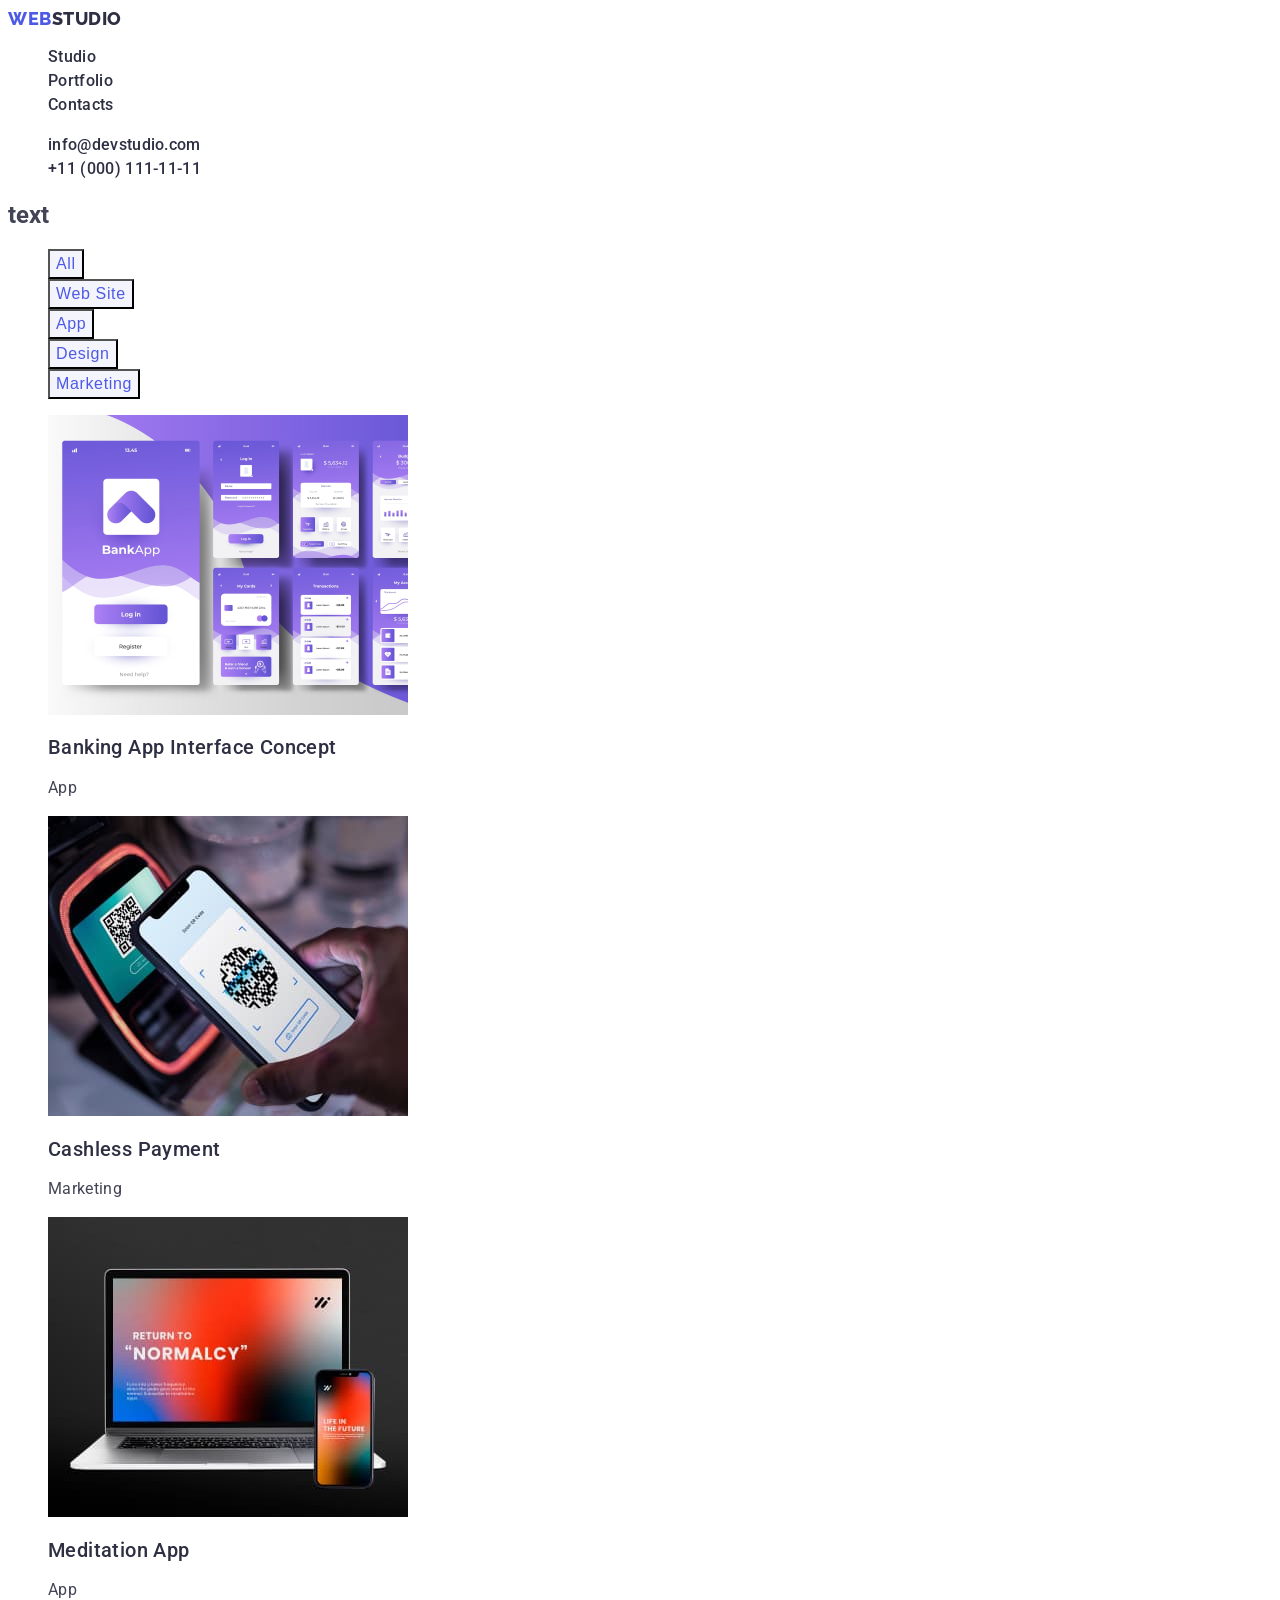
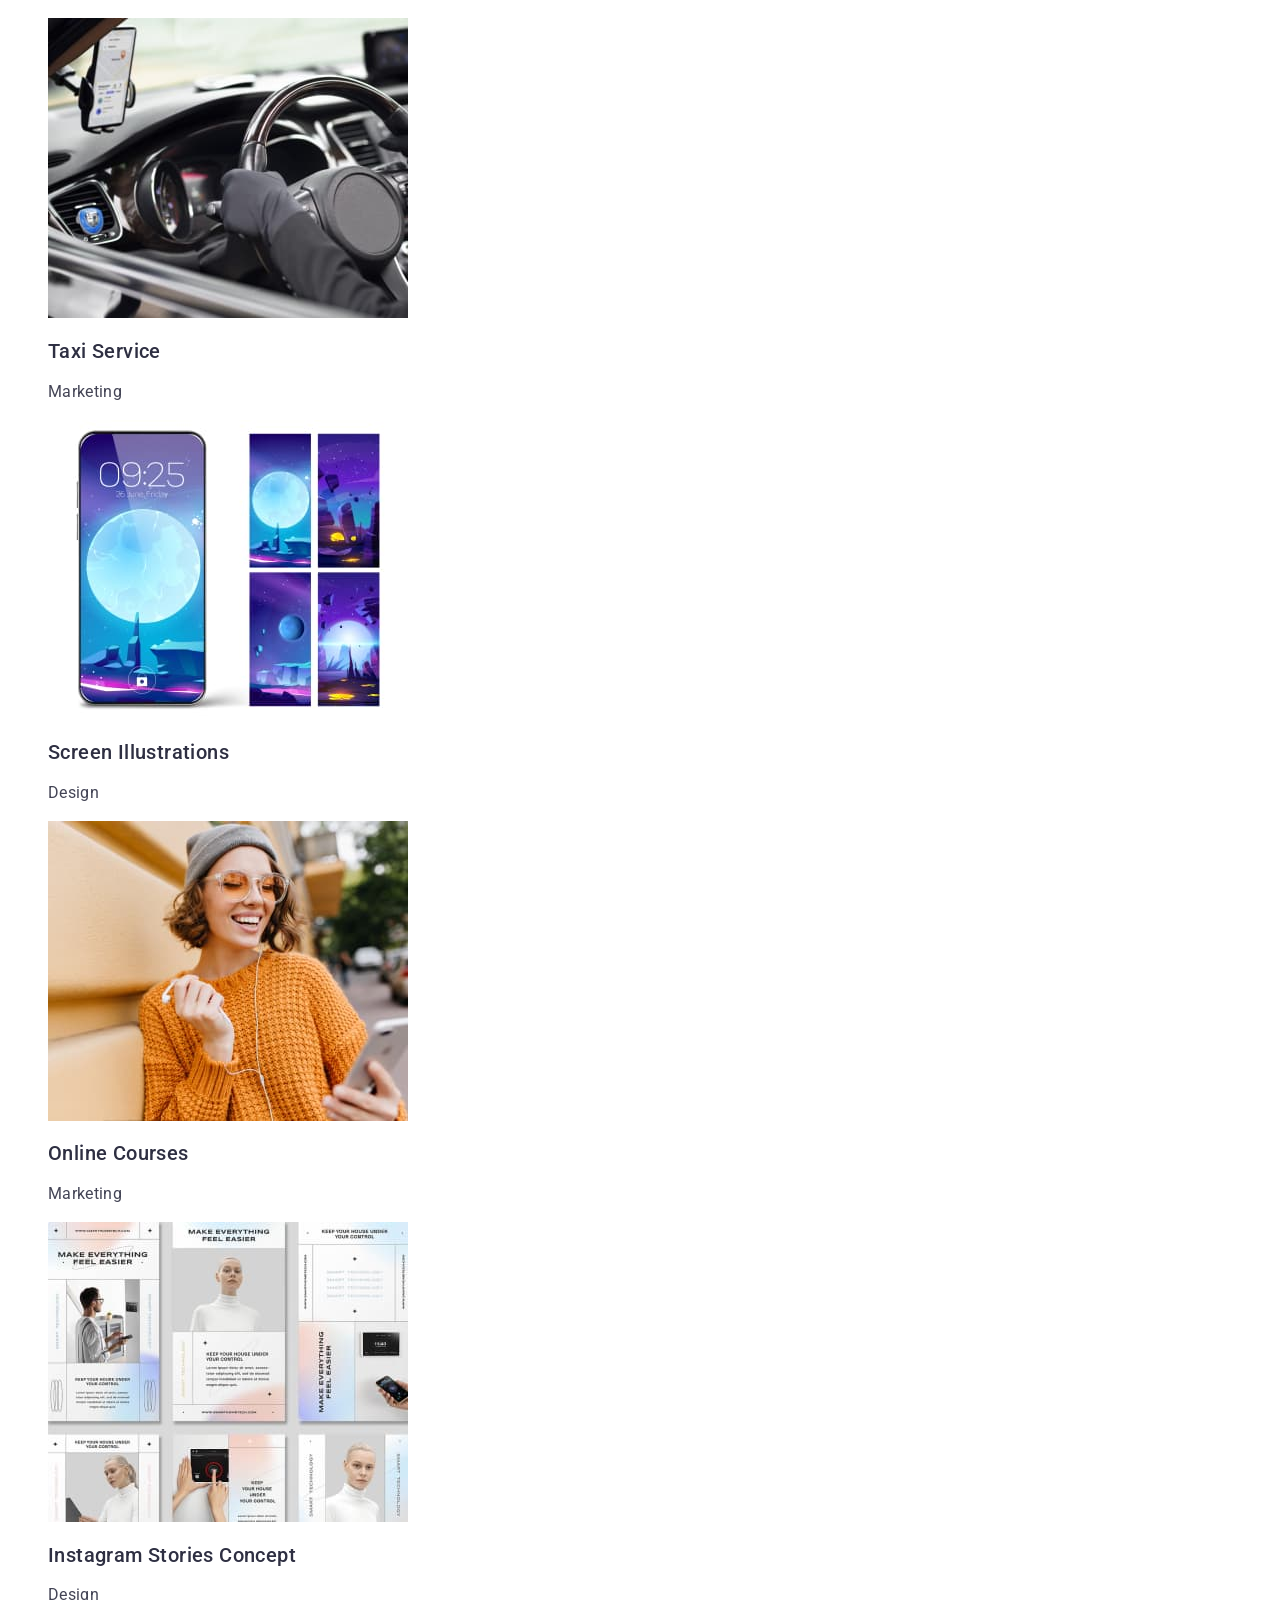
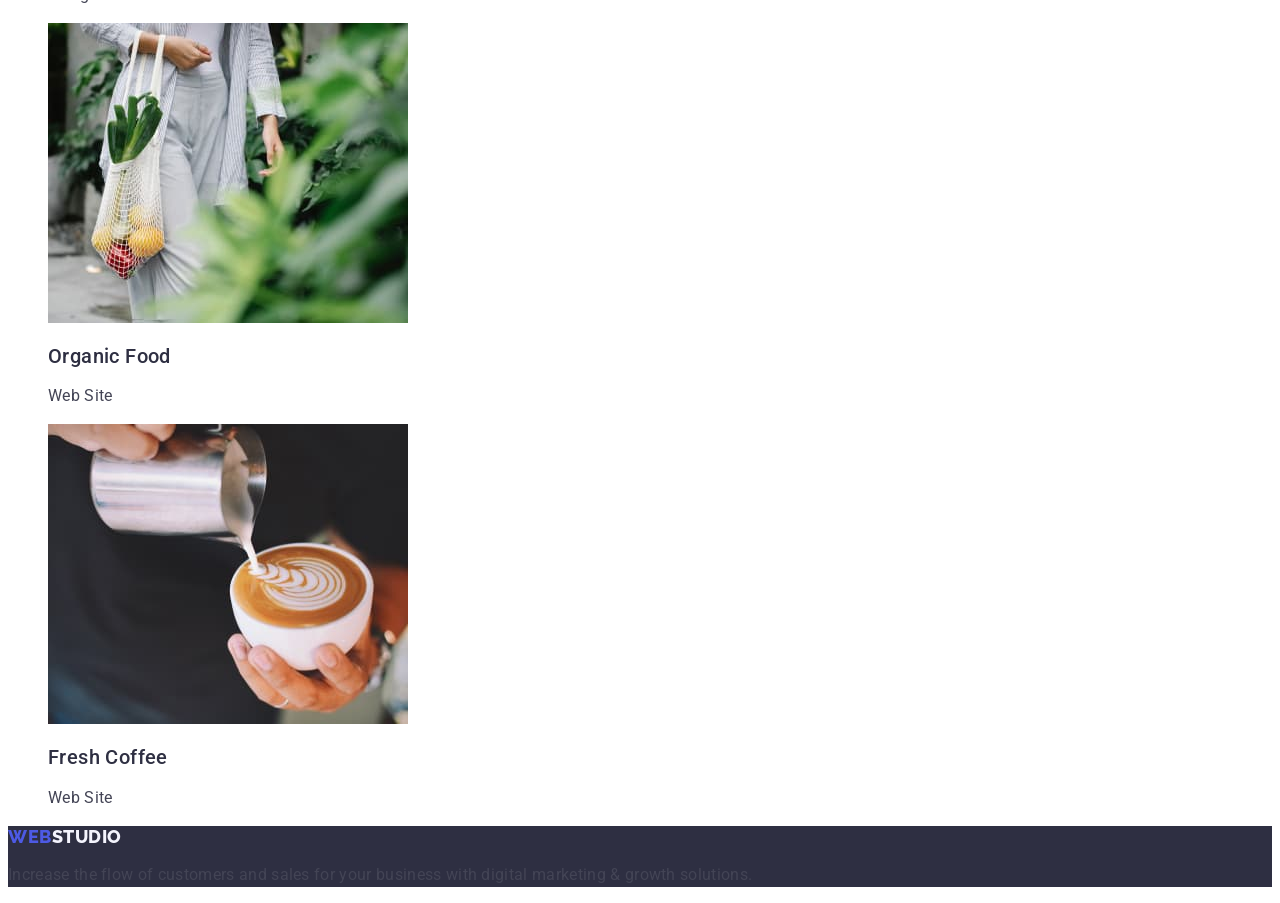
==== portfolio.html @ c74a79fa "d" ====
<!DOCTYPE html>
<html lang="en">

<head>
    <meta charset="UTF-8">
    <meta name="viewport" content="width=device-width, initial-scale=1.0">
    <link rel="preconnect" href="https://fonts.googleapis.com" />
    <link rel="preconnect" href="https://fonts.gstatic.com" crossorigin />
    <link href="https://fonts.googleapis.com/css2?family=Raleway&family=Roboto&display=swap" rel="stylesheet">
    <link rel="stylesheet" href="./css/styles.css" /><title>zadanie domowe</title>
</head>

<body>
    <header>

        <nav>
            <a class="logo link" href="./index.html">Web<span class="span">Studio</span></a>

            <ul class="list">
                <li><a class="link-list-element link" href="./index.html">Studio</a></li>
                <li><a class="link-list-element link" href="./portfolio.html">Portfolio</a></li>
                <li><a class="link-list-element link" href="">Contacts</a></li>
            </ul>

        </nav>
        <address class="address-class">
            <ul class="list">
                <li>
                    <a class="link link-list-element" href="mailto:info@devstudio.com">info@devstudio.com</a>
                </li>
                <li>


                    <a class="link link-list-element" href="tel:+110001111111">+11 (000) 111-11-11</a>
                </li>
            </ul>
        </address>

    </header>
    <Main>
        <section>
            <h1>text</h1>
     <ul class="list button-list">
                <li><button class="button-second" type="button">All</button>
            
                </li>
                <li><button class="button-second" type="button">Web Site</button>
                
                </li>
                <li><button class="button-second"  type="button">App</button>
                
                </li>
                <li><button class="button-second" type="button">Design</button>

                </li>
                <li><button class="button-second" type="button">Marketing</button>
                
                </li>
            </ul>
       <ul class="list">
                <li>
                    <a href="./images/img1portfolio.jpg" class="link">
                    <img src="images/img1portfolio.jpg" alt="banking aplication" width="360">
                    <h2 class="second-header-portfolio">Banking App Interface Concept</h2>
                    <p class="text-class">App</p></a>
                </li>
                <li>
                    <a href="./images/img2portfolio.jpg" class="link">
                    <img src="./images/img2portfolio.jpg" alt="phone next to contactless payment device" width="360" >
                    <h2 class="second-header-portfolio">Cashless Payment</h2>
                    <p class="text-class">Marketing</p></a>
                </li>
                <li>
                    <a href="./images/img3portfolio.jpg" class="link">
                    <img src="./images/img3portfolio.jpg" alt="laptop and phone image" width="360" >
                    <h2 class="second-header-portfolio">Meditation App</h2>
                <p class="text-class">App</p></a>
            </li>
                <li>
                    <a href="./images/img4portfolio.jpg" class="link">
                    <img src="images/img4portfolio.jpg" alt="hands holding steering wheel during driving" width="360" >
                    <h2 class="second-header-portfolio">Taxi Service</h2>
                <p class="text-class">Marketing</p></a>
            </li>
                <li><a href="./images/img5portfolio.jpg" class="link">
                    <img src="images/img5portfolio.jpg" alt="phone" width="360" >
                    <h2 class="second-header-portfolio">Screen Illustrations</h2>
                    <p class="text-class">Design</p></a>
                </li>
                <li><a href="./images/img6portfolio.jpg" class="link">
                    <img src="images/img6portfolio.jpg" alt="happy young lady in orange sweater and looking at phone" width="360" >
                    <h2 class="second-header-portfolio">Online Courses</h2>
                <p class="text-class">Marketing</p></a>
            </li>
                <li><a href="./images/img7portfolio.jpg" class="link">
                    <img src="images/img7portfolio.jpg" alt="aplication" width="360" >
                    <h2 class="second-header-portfolio">Instagram Stories Concept</h2>
                    <p class="text-class">Design</p></a></li>
                <li><a href="./images/img8portfolio.jpg" class="link">
                    <img src="images/img8portfolio.jpg" alt=" hand holding fruts in shoping bag" width="360" >
                    <h2 class="second-header-portfolio">Organic Food</h2>
                <p class="text-class">Web Site</p></a>
            </li>
                <li><a href="./images/img9portfolio.jpg" class="link">
                    <img src="images/img9portfolio.jpg" alt="cup of Coffee" width="360" >
                <h2 class="second-header-portfolio">Fresh Coffee
                </h2>
                <p class="text-class">Web Site</p></a>
            </li>
                
</ul>
    </section> 
    </Main>
    <Footer class="footer-element">
        <a class="logo link" href="./index.html">Web<span class="span-bottom">Studio</span></a>
        <p class="text-class">Increase the flow of customers and sales for your business with digital marketing & growth solutions.</p>
    </Footer>


</body>

</html>
---- css/styles.css ----
:root{
    --first-color:#4D5AE5;
    --second-color:#2e2f42;
    --third-colour:#ffffff;
    --four-colour:#F4F4FD;
    --fifth-colour:#404bbf;
    --six-colour:#434455;

}
body{
    
font-family: 'Raleway', sans-serif;
font-family: 'Roboto', sans-serif;
color: #434455;
background-color: var(--third-colour)

}
.logo{
    font-family: 'Raleway', sans-serif;
    font-weight: 800;
    font-size: 18px;
    letter-spacing: 0.03em;
    line-height: 1.17;
    text-transform: uppercase;
    color:var(--first-color)

}




.link{ text-decoration: none;
}
.span{
    color: var(--second-color);
    

}
.span-bottom{
    color: var(--four-colour);
}
.list{
    list-style: none;

}
.link-list-element{
    font-weight: 500;
    font-size: 16px;
    line-height: 1.5;
    letter-spacing: 0.02em;
    color: var(--second-color);
}
a:hover,
a:focus{

    color: var(--fifth-colour);


    color:var(--fifth-colour)
}
button:hover,
button:focus{
    color: var(--third-colour);
    background-color: var(--fifth-colour);
}
    

.second-header{
    font-size: 36px;
    line-height: 1.11;
    text-align: center;
    letter-spacing: 0.02em;
    text-transform: capitalize;
    color: var(--second-color);
}
.second-header-portfolio {
    font-weight: 500;
    font-size: 20px;
    line-height: 1.2;
    
    letter-spacing: 0.02em;
    
    color: var(--second-color);
}
.temporary-class{
    font-weight: 500;
    font-size: 20px;
    line-height: 1.2;
    letter-spacing: 0.02em;
    color: var(--second-color);
}
.first-section{
    background-color: var(--second-color);

}
.main-header{
    font-size: 56px;
    line-height: 1.07;
    text-align: center;
    letter-spacing: 0.02em;
    color: var(--third-colour);
    
}
.button{
   
    background-color:var(--first-color);
    font-family: 'Roboto'sans-serif;
    font-weight: 500;
    font-size: 16px;
    line-height: 1.5;
    letter-spacing: 0.04em;
    color: var(--third-colour);
    cursor: pointer;
}
.button-second{
        background-color: var(--four-colour);
        font-family: 'Roboto'
        sans-serif;
        font-weight: 500;
        font-size: 16px;
        line-height: 1.5;
        letter-spacing: 0.04em;
        cursor: pointer;
        color: var(--first-color);
        }
        .button-list{
        font-family: 'Roboto' sans-serif;
        }


.section-four{
    background-color: var(--four-colour)

}
.team-members{
    background-color: var(--third-colour);
}
.third-header{
    font-weight: 500;
    font-size: 20px;
    line-height: 1.2;
    letter-spacing: 0.02em;
    color: var(--second-color);

}
.footer-element{
    background-color: var(--second-color);
}
.address-class{
    font-style: normal;

    
}

.text-class{
    line-height: 1.5;
    letter-spacing: 0.02em;
    color: var(--six-colour);
    
}
.text-class-extra{
    color: var(--four-colour);
}
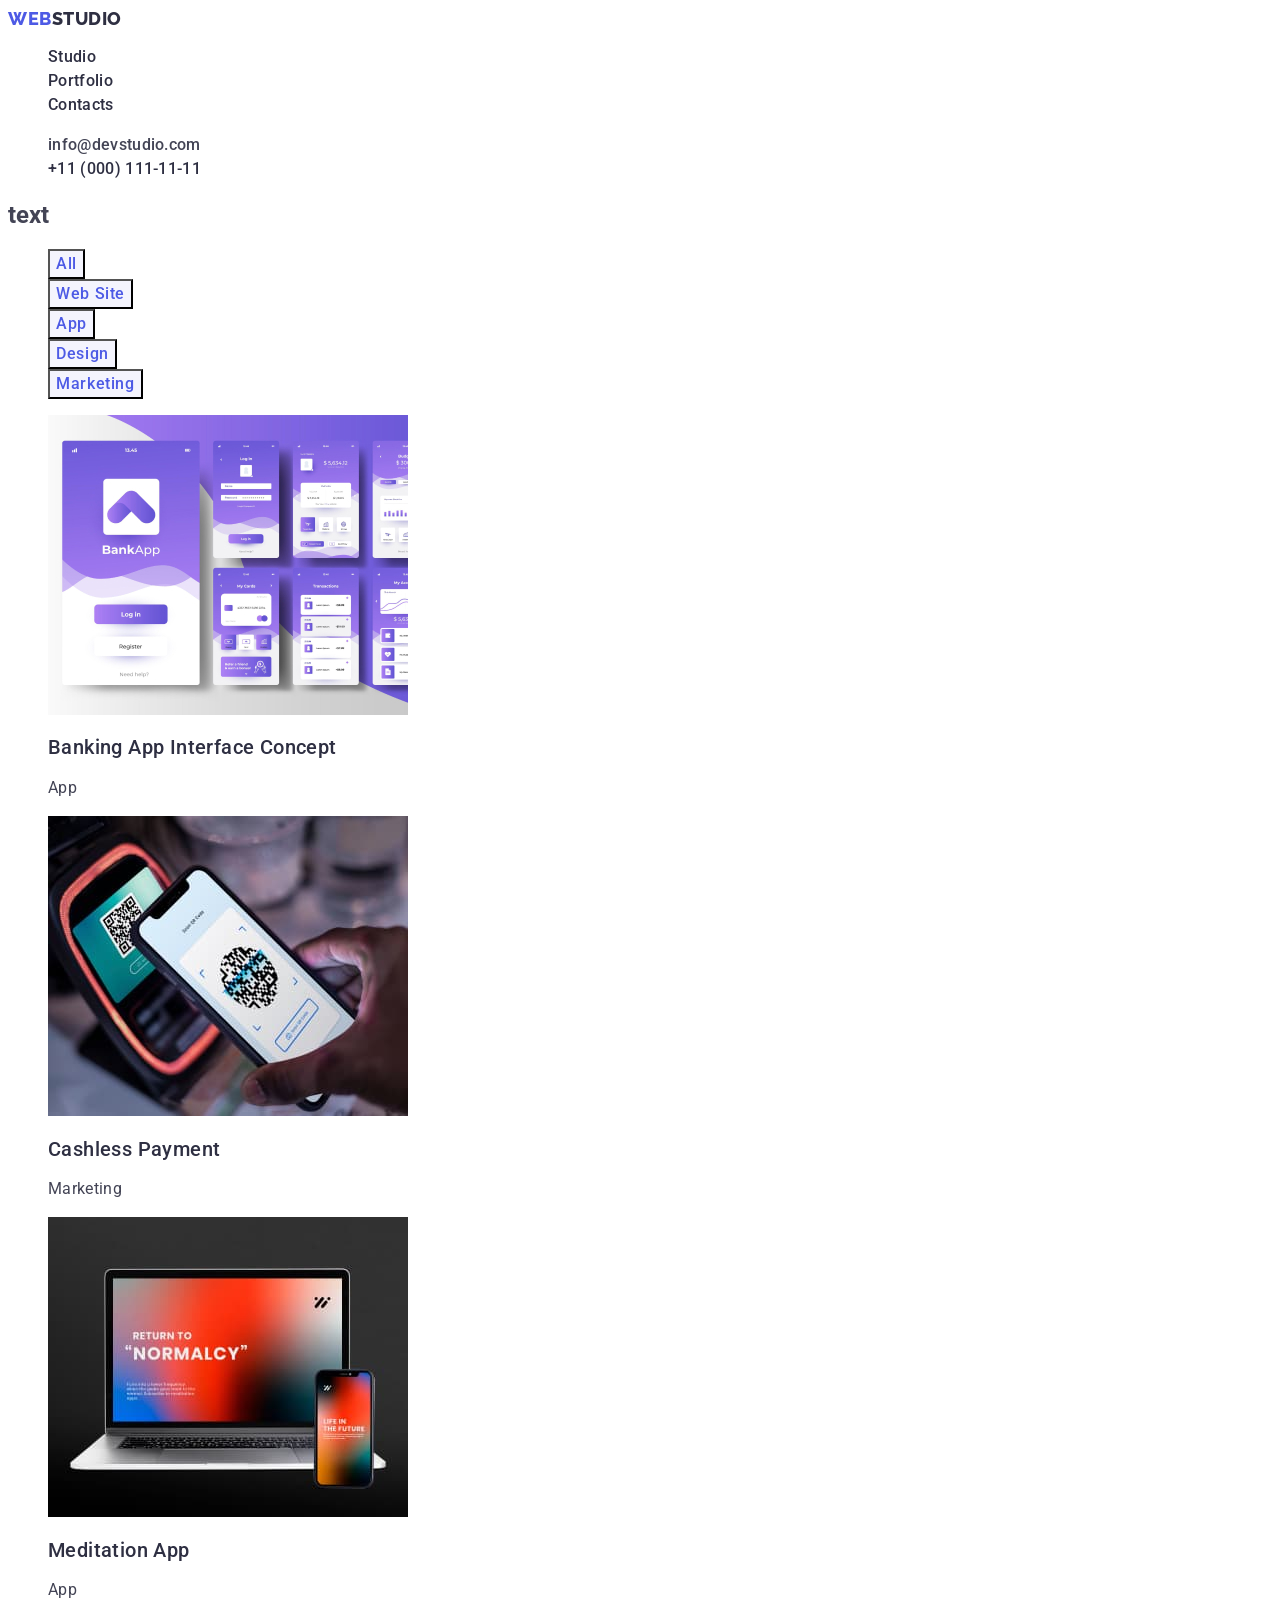
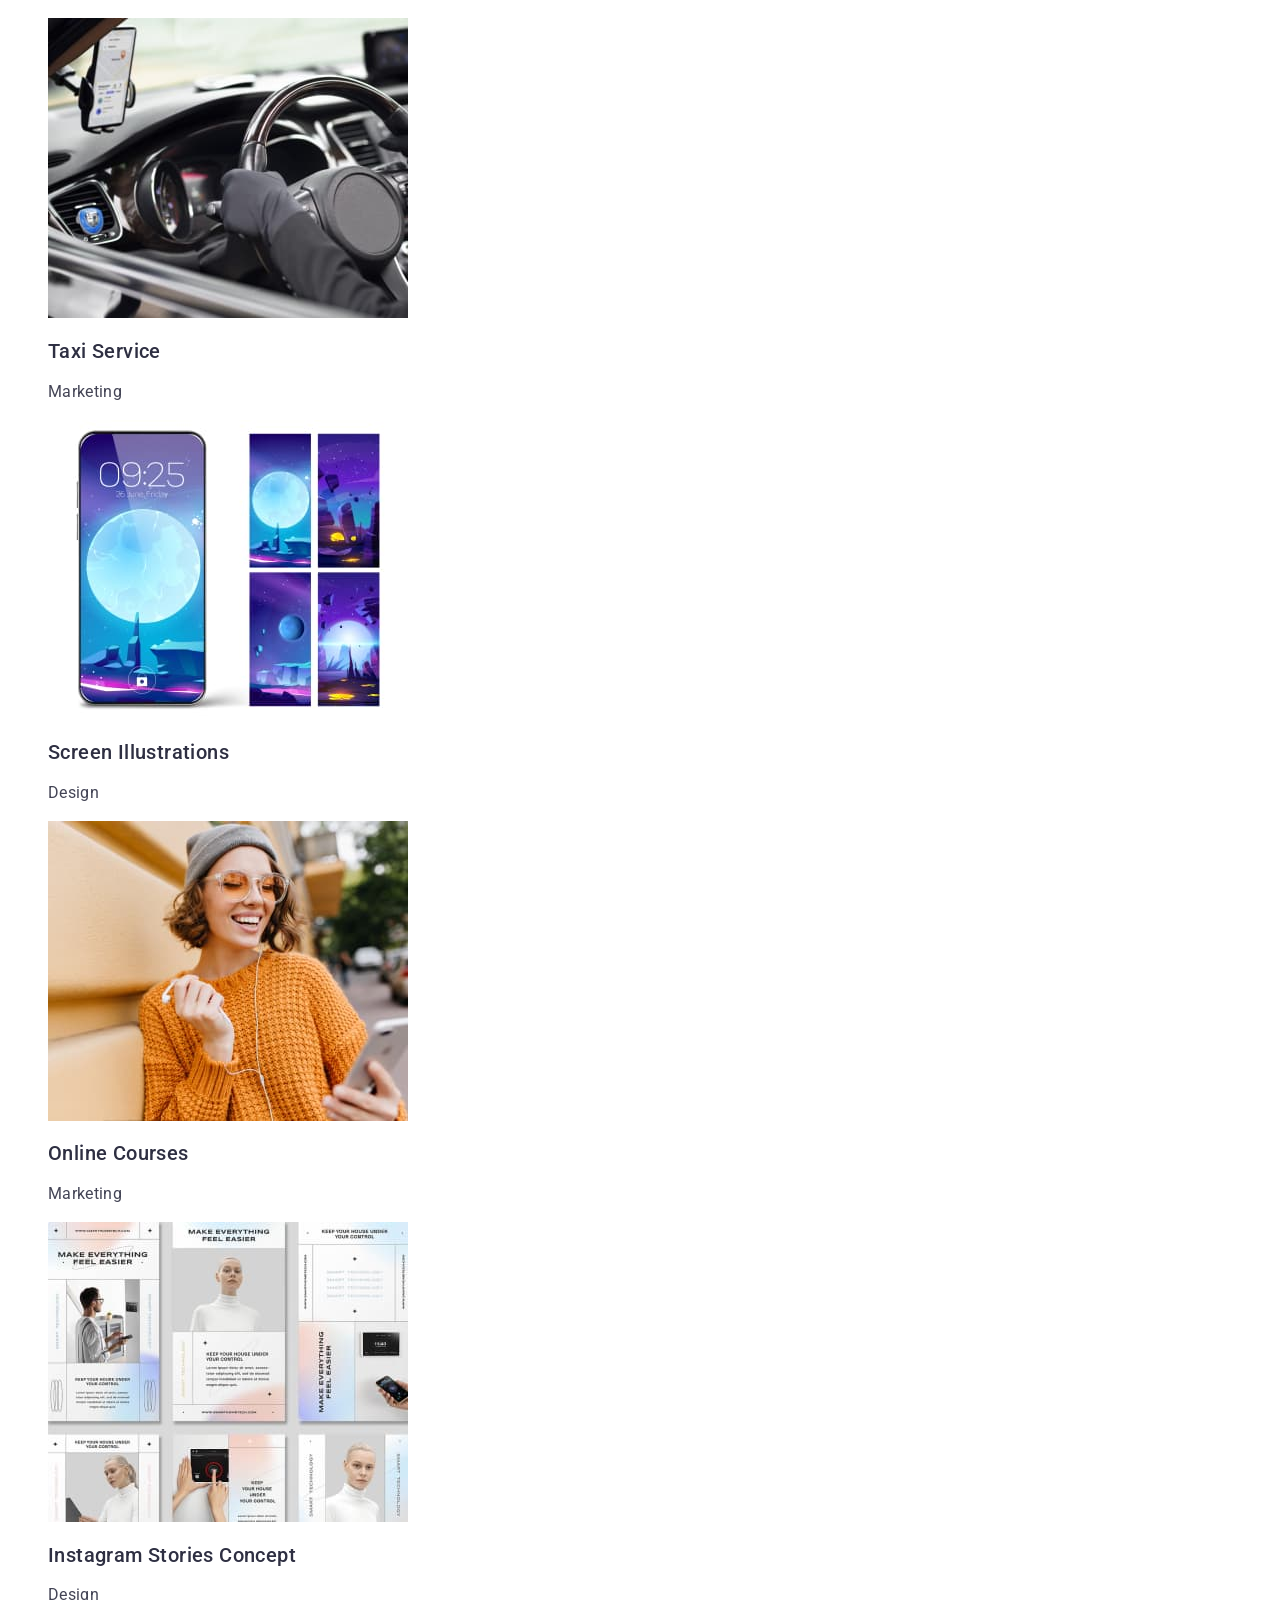
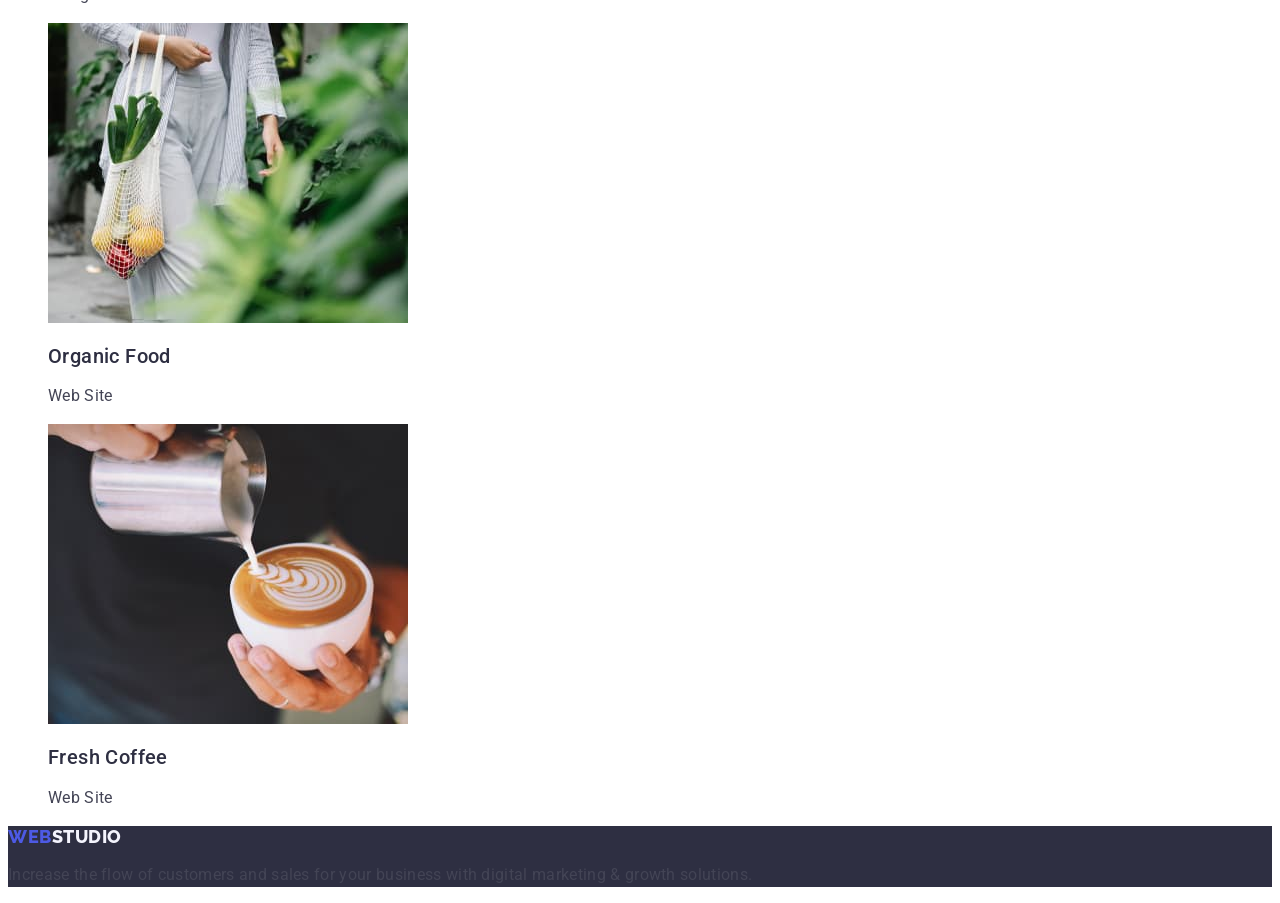
==== commit dcd8883e: "x" ====
--- a/portfolio.html
+++ b/portfolio.html
@@ -26,7 +26,7 @@
         <address class="address-class">
             <ul class="list">
                 <li>
-                    <a class="link link-list-element" href="mailto:info@devstudio.com">info@devstudio.com</a>
+                    <a class="link link-list-element extra" href="mailto:info@devstudio.com">info@devstudio.com</a>
                 </li>
                 <li>
 
@@ -60,7 +60,7 @@
        <ul class="list">
                 <li>
                     <a href="./images/img1portfolio.jpg" class="link">
-                    <img src="images/img1portfolio.jpg" alt="banking aplication" width="360">
+                    <img src="./images/img1portfolio.jpg" alt="banking aplication" width="360">
                     <h2 class="second-header-portfolio">Banking App Interface Concept</h2>
                     <p class="text-class">App</p></a>
                 </li>
@@ -78,31 +78,31 @@
             </li>
                 <li>
                     <a href="./images/img4portfolio.jpg" class="link">
-                    <img src="images/img4portfolio.jpg" alt="hands holding steering wheel during driving" width="360" >
+                    <img src="./images/img4portfolio.jpg" alt="hands holding steering wheel during driving" width="360" >
                     <h2 class="second-header-portfolio">Taxi Service</h2>
                 <p class="text-class">Marketing</p></a>
             </li>
                 <li><a href="./images/img5portfolio.jpg" class="link">
-                    <img src="images/img5portfolio.jpg" alt="phone" width="360" >
+                    <img src="./images/img5portfolio.jpg" alt="phone" width="360" >
                     <h2 class="second-header-portfolio">Screen Illustrations</h2>
                     <p class="text-class">Design</p></a>
                 </li>
                 <li><a href="./images/img6portfolio.jpg" class="link">
-                    <img src="images/img6portfolio.jpg" alt="happy young lady in orange sweater and looking at phone" width="360" >
+                    <img src="./images/img6portfolio.jpg" alt="happy young lady in orange sweater and looking at phone" width="360" >
                     <h2 class="second-header-portfolio">Online Courses</h2>
                 <p class="text-class">Marketing</p></a>
             </li>
                 <li><a href="./images/img7portfolio.jpg" class="link">
-                    <img src="images/img7portfolio.jpg" alt="aplication" width="360" >
+                    <img src="./images/img7portfolio.jpg" alt="aplication" width="360" >
                     <h2 class="second-header-portfolio">Instagram Stories Concept</h2>
                     <p class="text-class">Design</p></a></li>
                 <li><a href="./images/img8portfolio.jpg" class="link">
-                    <img src="images/img8portfolio.jpg" alt=" hand holding fruts in shoping bag" width="360" >
+                    <img src="./images/img8portfolio.jpg" alt=" hand holding fruts in shoping bag" width="360" >
                     <h2 class="second-header-portfolio">Organic Food</h2>
                 <p class="text-class">Web Site</p></a>
             </li>
                 <li><a href="./images/img9portfolio.jpg" class="link">
-                    <img src="images/img9portfolio.jpg" alt="cup of Coffee" width="360" >
+                    <img src="./images/img9portfolio.jpg" alt="cup of Coffee" width="360" >
                 <h2 class="second-header-portfolio">Fresh Coffee
                 </h2>
                 <p class="text-class">Web Site</p></a>
--- a/css/styles.css
+++ b/css/styles.css
@@ -11,6 +11,7 @@
     
 font-family: 'Raleway', sans-serif;
 font-family: 'Roboto', sans-serif;
+
 color: #434455;
 background-color: var(--third-colour)
 
@@ -48,7 +49,7 @@
     font-size: 16px;
     line-height: 1.5;
     letter-spacing: 0.02em;
-    color: var(--second-color);
+    color: var(--second-color)
 }
 a:hover,
 a:focus{
@@ -82,13 +83,8 @@
     
     color: var(--second-color);
 }
-.temporary-class{
-    font-weight: 500;
-    font-size: 20px;
-    line-height: 1.2;
-    letter-spacing: 0.02em;
-    color: var(--second-color);
-}
+
+
 .first-section{
     background-color: var(--second-color);
 
@@ -104,7 +100,7 @@
 .button{
    
     background-color:var(--first-color);
-    font-family: 'Roboto'sans-serif;
+    font-family: 'Roboto',sans-serif;
     font-weight: 500;
     font-size: 16px;
     line-height: 1.5;
@@ -114,8 +110,7 @@
 }
 .button-second{
         background-color: var(--four-colour);
-        font-family: 'Roboto'
-        sans-serif;
+        font-family: 'Roboto',sans-serif;
         font-weight: 500;
         font-size: 16px;
         line-height: 1.5;
@@ -123,9 +118,7 @@
         cursor: pointer;
         color: var(--first-color);
         }
-        .button-list{
-        font-family: 'Roboto' sans-serif;
-        }
+     
 
 
 .section-four{
@@ -160,4 +153,7 @@
 }
 .text-class-extra{
     color: var(--four-colour);
+}
+.extra{
+    color: var(--six-colour);
 }
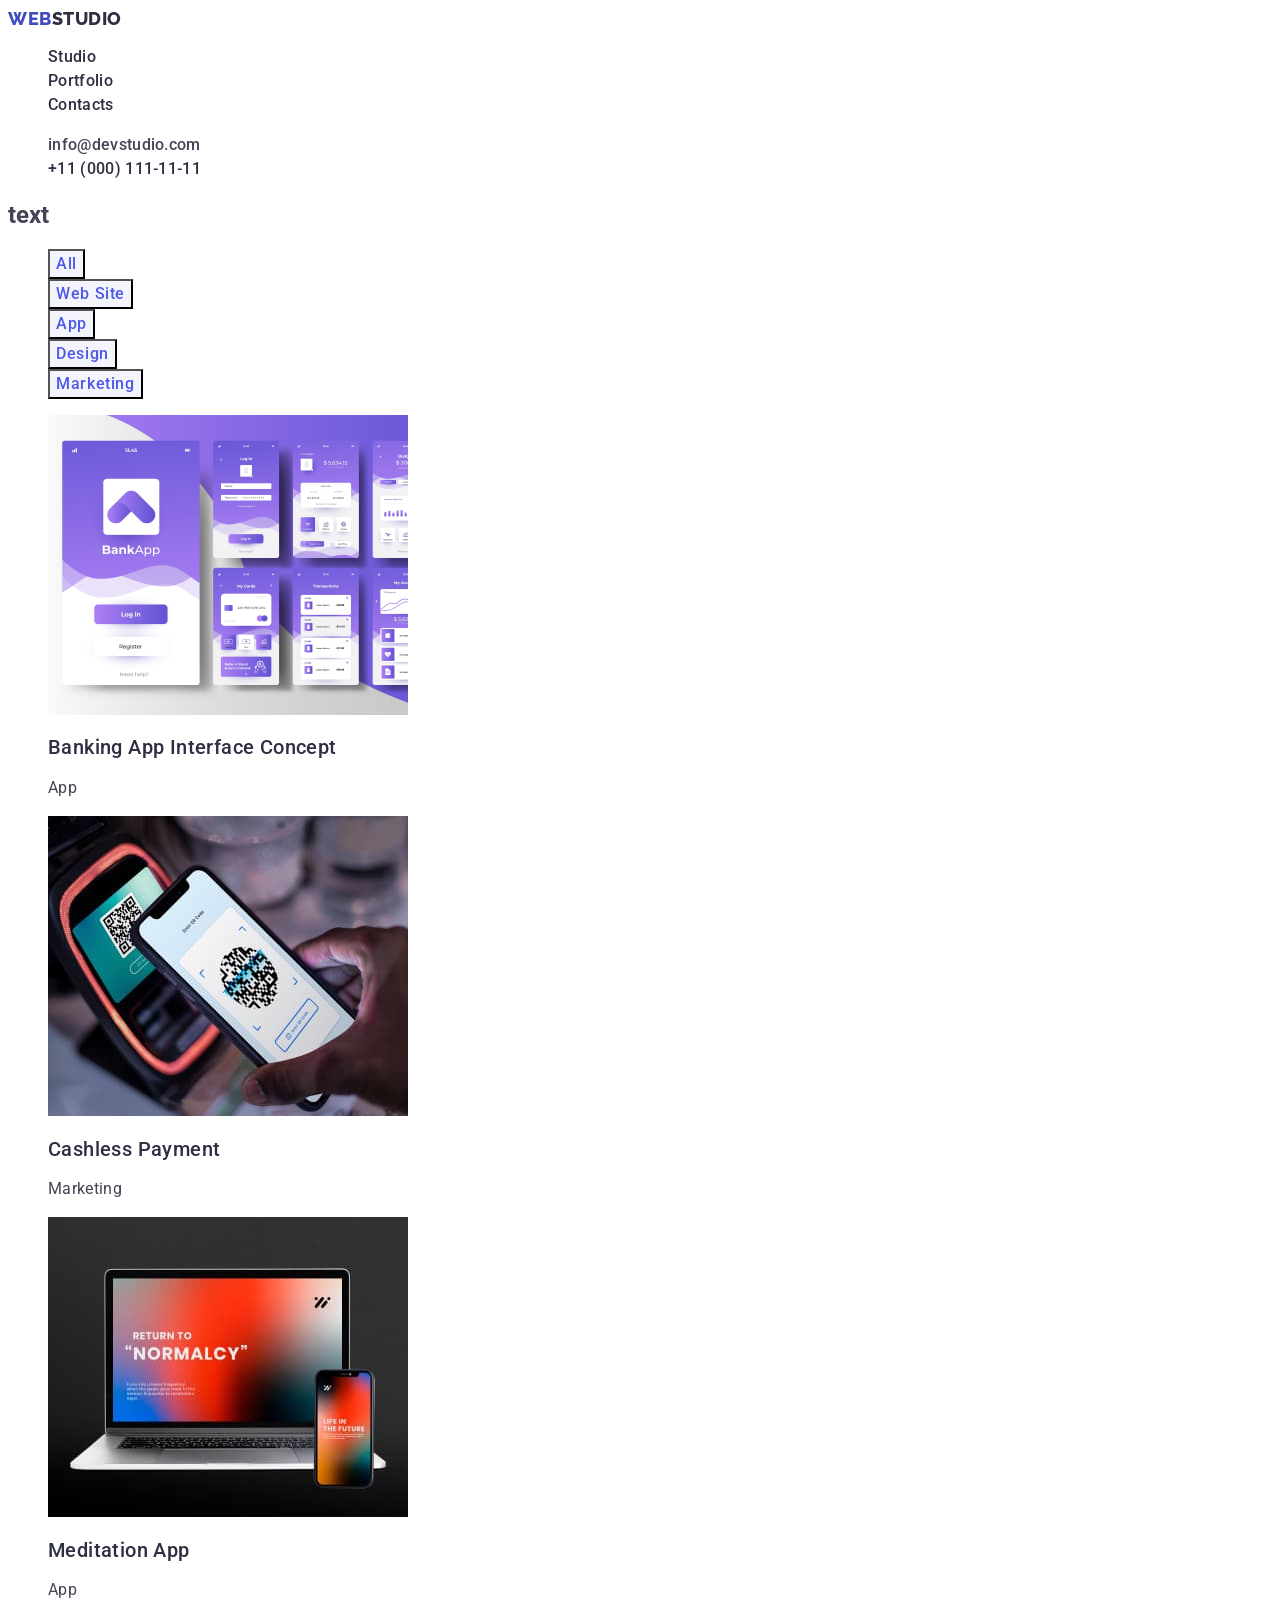
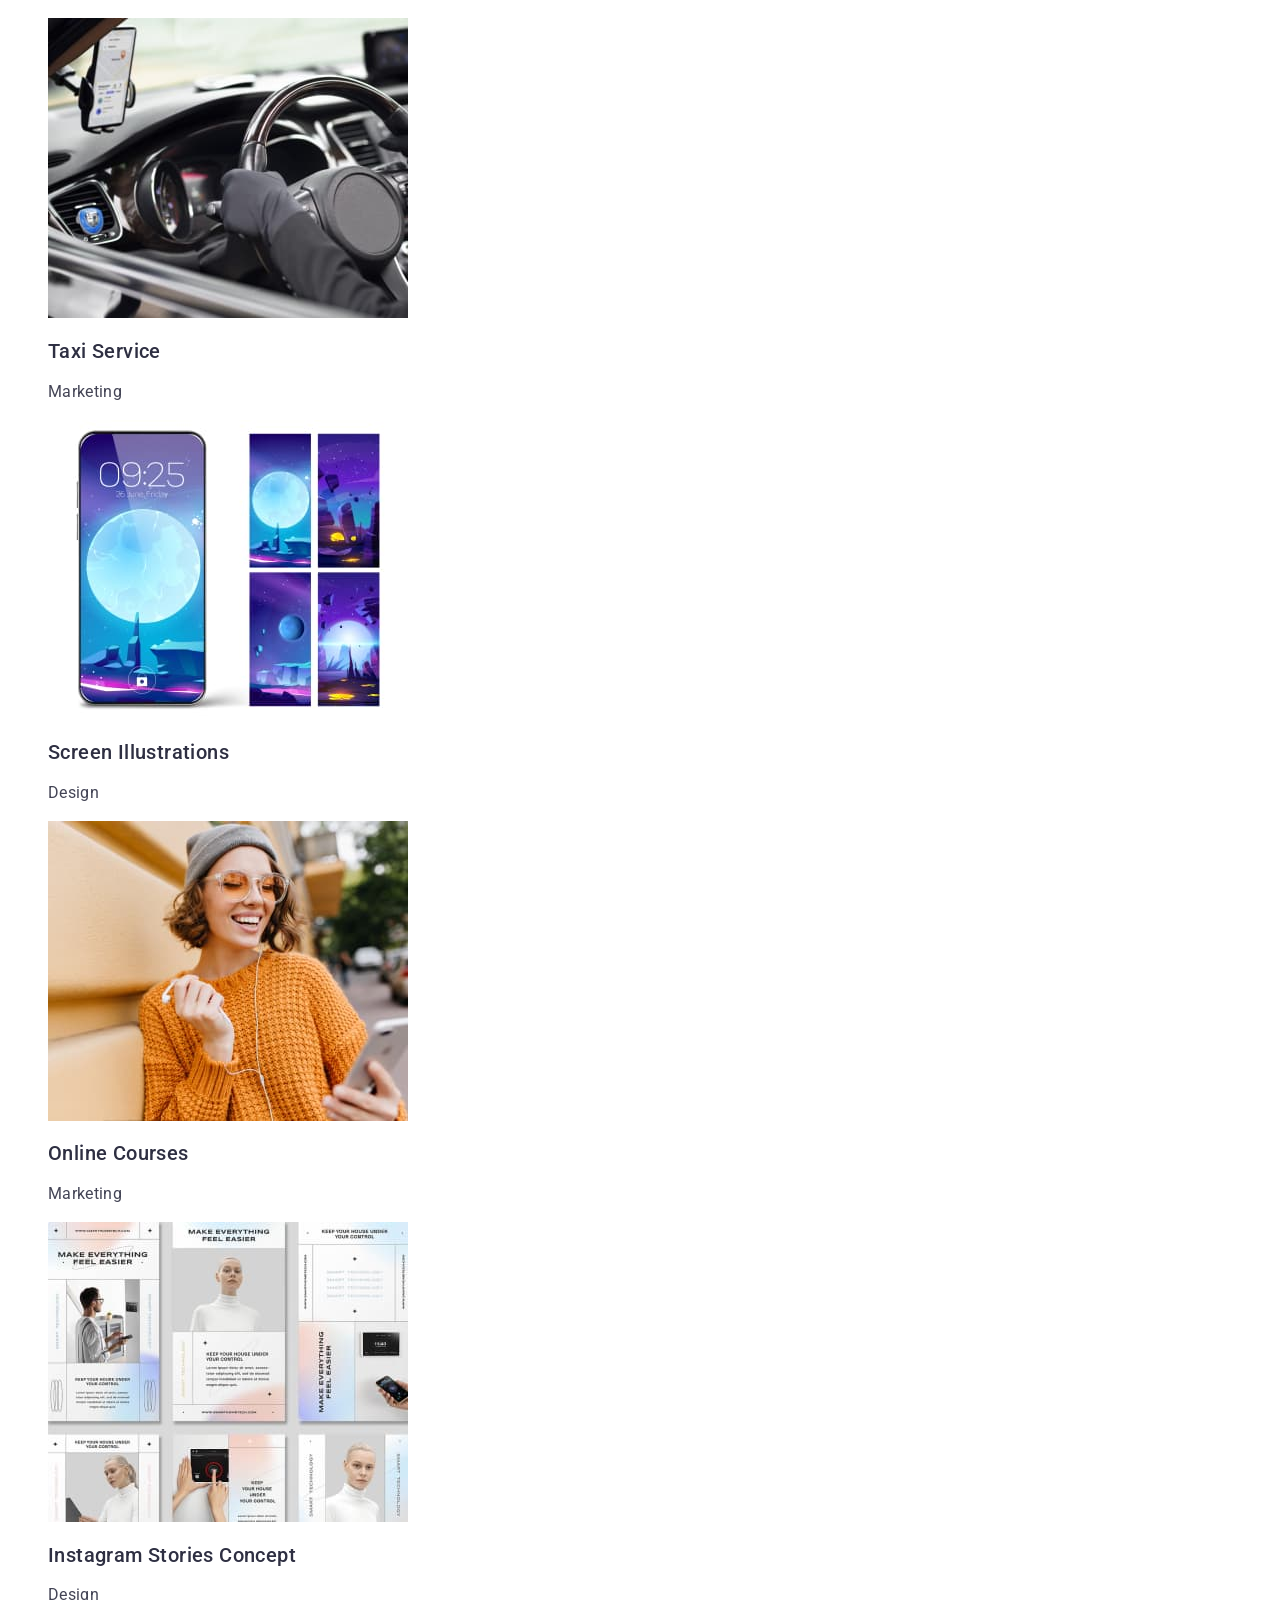
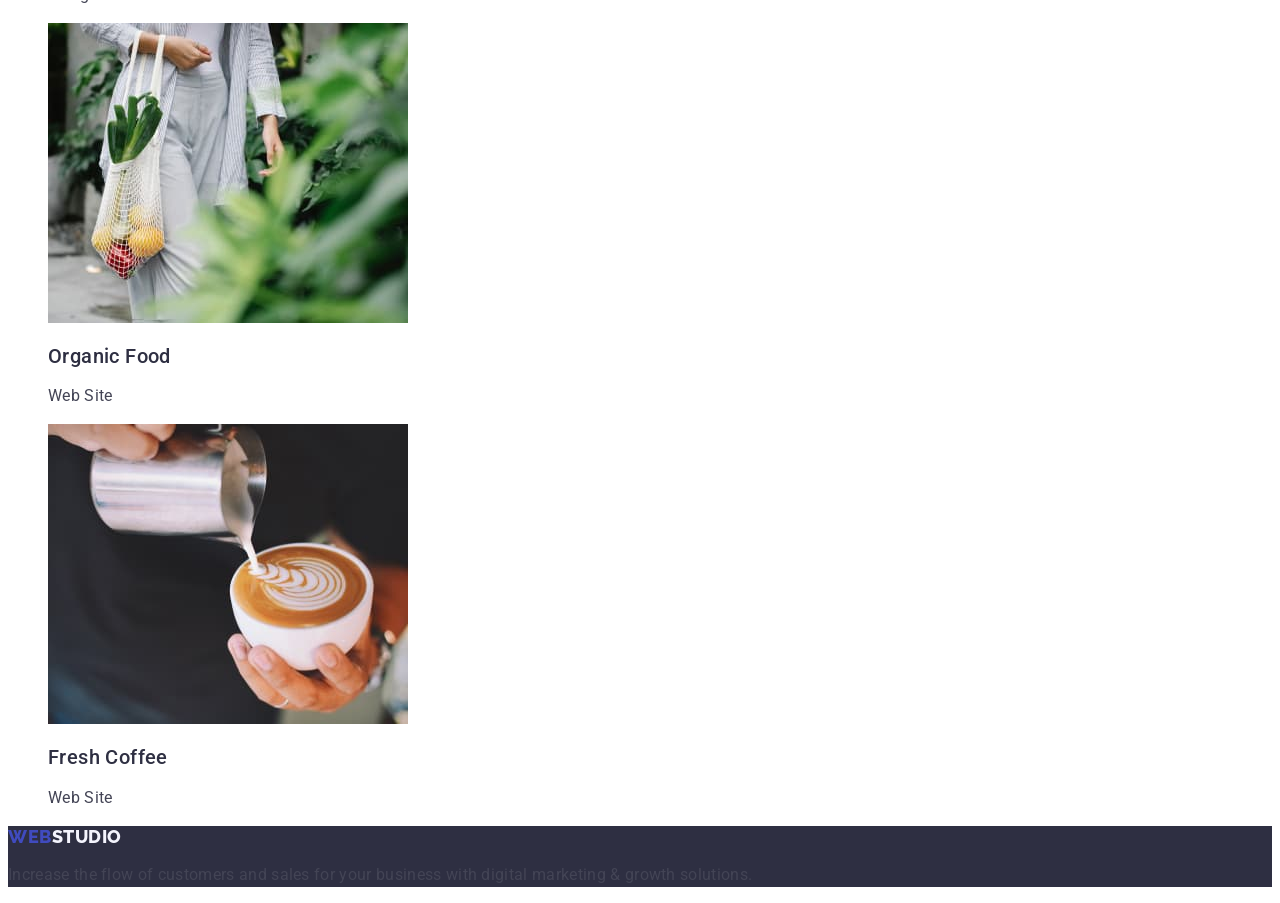
==== commit c2ccd9a4: "Update portfolio.html" ====
--- a/portfolio.html
+++ b/portfolio.html
@@ -61,49 +61,49 @@
                 <li>
                     <a href="./images/img1portfolio.jpg" class="link">
                     <img src="./images/img1portfolio.jpg" alt="banking aplication" width="360">
-                    <h2 class="second-header-portfolio">Banking App Interface Concept</h2>
+                    <h2 class="third-header">Banking App Interface Concept</h2>
                     <p class="text-class">App</p></a>
                 </li>
                 <li>
                     <a href="./images/img2portfolio.jpg" class="link">
                     <img src="./images/img2portfolio.jpg" alt="phone next to contactless payment device" width="360" >
-                    <h2 class="second-header-portfolio">Cashless Payment</h2>
+                    <h2 class="third-header">Cashless Payment</h2>
                     <p class="text-class">Marketing</p></a>
                 </li>
                 <li>
                     <a href="./images/img3portfolio.jpg" class="link">
                     <img src="./images/img3portfolio.jpg" alt="laptop and phone image" width="360" >
-                    <h2 class="second-header-portfolio">Meditation App</h2>
+                    <h2 class="third-header">Meditation App</h2>
                 <p class="text-class">App</p></a>
             </li>
                 <li>
                     <a href="./images/img4portfolio.jpg" class="link">
                     <img src="./images/img4portfolio.jpg" alt="hands holding steering wheel during driving" width="360" >
-                    <h2 class="second-header-portfolio">Taxi Service</h2>
+                    <h2 class="third-header">Taxi Service</h2>
                 <p class="text-class">Marketing</p></a>
             </li>
                 <li><a href="./images/img5portfolio.jpg" class="link">
                     <img src="./images/img5portfolio.jpg" alt="phone" width="360" >
-                    <h2 class="second-header-portfolio">Screen Illustrations</h2>
+                    <h2 class="third-header">Screen Illustrations</h2>
                     <p class="text-class">Design</p></a>
                 </li>
                 <li><a href="./images/img6portfolio.jpg" class="link">
                     <img src="./images/img6portfolio.jpg" alt="happy young lady in orange sweater and looking at phone" width="360" >
-                    <h2 class="second-header-portfolio">Online Courses</h2>
+                    <h2 class="third-header">Online Courses</h2>
                 <p class="text-class">Marketing</p></a>
             </li>
                 <li><a href="./images/img7portfolio.jpg" class="link">
                     <img src="./images/img7portfolio.jpg" alt="aplication" width="360" >
-                    <h2 class="second-header-portfolio">Instagram Stories Concept</h2>
+                    <h2 class="third-header">Instagram Stories Concept</h2>
                     <p class="text-class">Design</p></a></li>
                 <li><a href="./images/img8portfolio.jpg" class="link">
                     <img src="./images/img8portfolio.jpg" alt=" hand holding fruts in shoping bag" width="360" >
-                    <h2 class="second-header-portfolio">Organic Food</h2>
+                    <h2 class="third-header">Organic Food</h2>
                 <p class="text-class">Web Site</p></a>
             </li>
                 <li><a href="./images/img9portfolio.jpg" class="link">
                     <img src="./images/img9portfolio.jpg" alt="cup of Coffee" width="360" >
-                <h2 class="second-header-portfolio">Fresh Coffee
+                <h2 class="third-header">Fresh Coffee
                 </h2>
                 <p class="text-class">Web Site</p></a>
             </li>
--- a/css/styles.css
+++ b/css/styles.css
@@ -5,16 +5,13 @@
     --four-colour:#F4F4FD;
     --fifth-colour:#404bbf;
     --six-colour:#434455;
-
 }
 body{
     
-font-family: 'Raleway', sans-serif;
-font-family: 'Roboto', sans-serif;
-
-color: #434455;
-background-color: var(--third-colour)
-
+     font-family: 'Raleway', sans-serif;
+     font-family: 'Roboto', sans-serif; 
+     color: #434455;
+     background-color: var(--third-colour)
 }
 .logo{
     font-family: 'Raleway', sans-serif;
@@ -24,25 +21,10 @@
     line-height: 1.17;
     text-transform: uppercase;
     color:var(--first-color)
-
 }
-
-
-
-
 .link{ text-decoration: none;
-}
-.span{
-    color: var(--second-color);
-    
-
-}
-.span-bottom{
-    color: var(--four-colour);
-}
-.list{
-    list-style: none;
-
+    color: var(--fifth-colour);
+    color:var(--fifth-colour)
 }
 .link-list-element{
     font-weight: 500;
@@ -51,21 +33,17 @@
     letter-spacing: 0.02em;
     color: var(--second-color)
 }
-a:hover,
-a:focus{
 
-    color: var(--fifth-colour);
-
-
-    color:var(--fifth-colour)
+.list{
+    list-style: none;
 }
-button:hover,
-button:focus{
+.main-header{
+    font-size: 56px;
+    line-height: 1.07;
+    text-align: center;
+    letter-spacing: 0.02em;
     color: var(--third-colour);
-    background-color: var(--fifth-colour);
 }
-    
-
 .second-header{
     font-size: 36px;
     line-height: 1.11;
@@ -78,27 +56,20 @@
     font-weight: 500;
     font-size: 20px;
     line-height: 1.2;
-    
     letter-spacing: 0.02em;
-    
     color: var(--second-color);
 }
-
-
+.third-header{
+    font-weight: 500;
+    font-size: 20px;
+    line-height: 1.2;
+    letter-spacing: 0.02em;
+    color: var(--second-color);
+}
 .first-section{
     background-color: var(--second-color);
-
-}
-.main-header{
-    font-size: 56px;
-    line-height: 1.07;
-    text-align: center;
-    letter-spacing: 0.02em;
-    color: var(--third-colour);
-    
 }
 .button{
-   
     background-color:var(--first-color);
     font-family: 'Roboto',sans-serif;
     font-weight: 500;
@@ -108,52 +79,47 @@
     color: var(--third-colour);
     cursor: pointer;
 }
+.button:hover,
+.button:focus{
+    color: var(--third-colour);
+    background-color: var(--fifth-colour);
+}
 .button-second{
-        background-color: var(--four-colour);
-        font-family: 'Roboto',sans-serif;
-        font-weight: 500;
-        font-size: 16px;
-        line-height: 1.5;
-        letter-spacing: 0.04em;
-        cursor: pointer;
-        color: var(--first-color);
-        }
-     
-
-
+    background-color: var(--four-colour);
+    font-family: 'Roboto',sans-serif;
+    font-weight: 500;
+    font-size: 16px;
+    line-height: 1.5;
+    letter-spacing: 0.04em;
+    cursor: pointer;
+    color: var(--first-color);
+}
 .section-four{
     background-color: var(--four-colour)
 
 }
 .team-members{
-    background-color: var(--third-colour);
-}
-.third-header{
-    font-weight: 500;
-    font-size: 20px;
-    line-height: 1.2;
-    letter-spacing: 0.02em;
-    color: var(--second-color);
-
-}
-.footer-element{
-    background-color: var(--second-color);
-}
+    background-color: var(--third-colour);}
 .address-class{
     font-style: normal;
-
-    
 }
-
 .text-class{
     line-height: 1.5;
     letter-spacing: 0.02em;
     color: var(--six-colour);
-    
 }
 .text-class-extra{
     color: var(--four-colour);
 }
 .extra{
     color: var(--six-colour);
+}
+.span{
+    color: var(--second-color);
+}
+.span-bottom{
+    color: var(--four-colour);
+}
+.footer-element{
+    background-color: var(--second-color);
 }
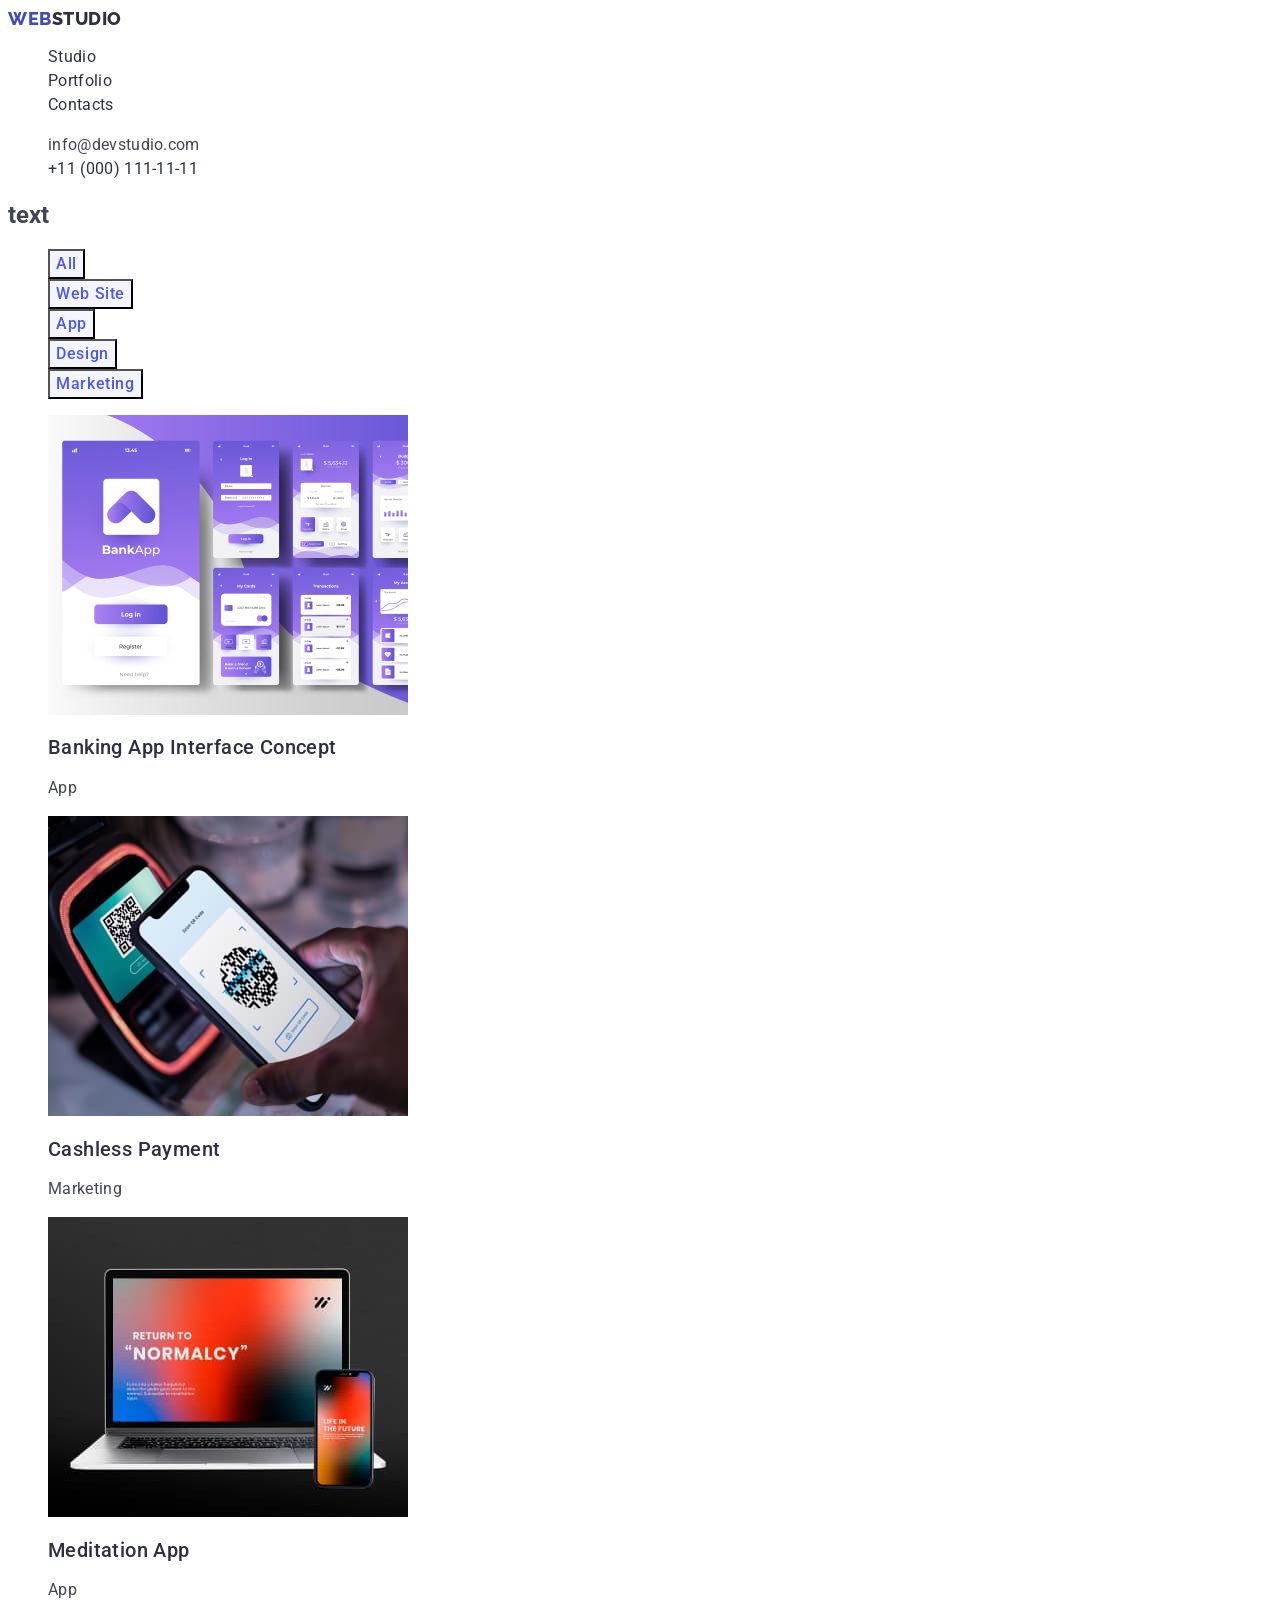
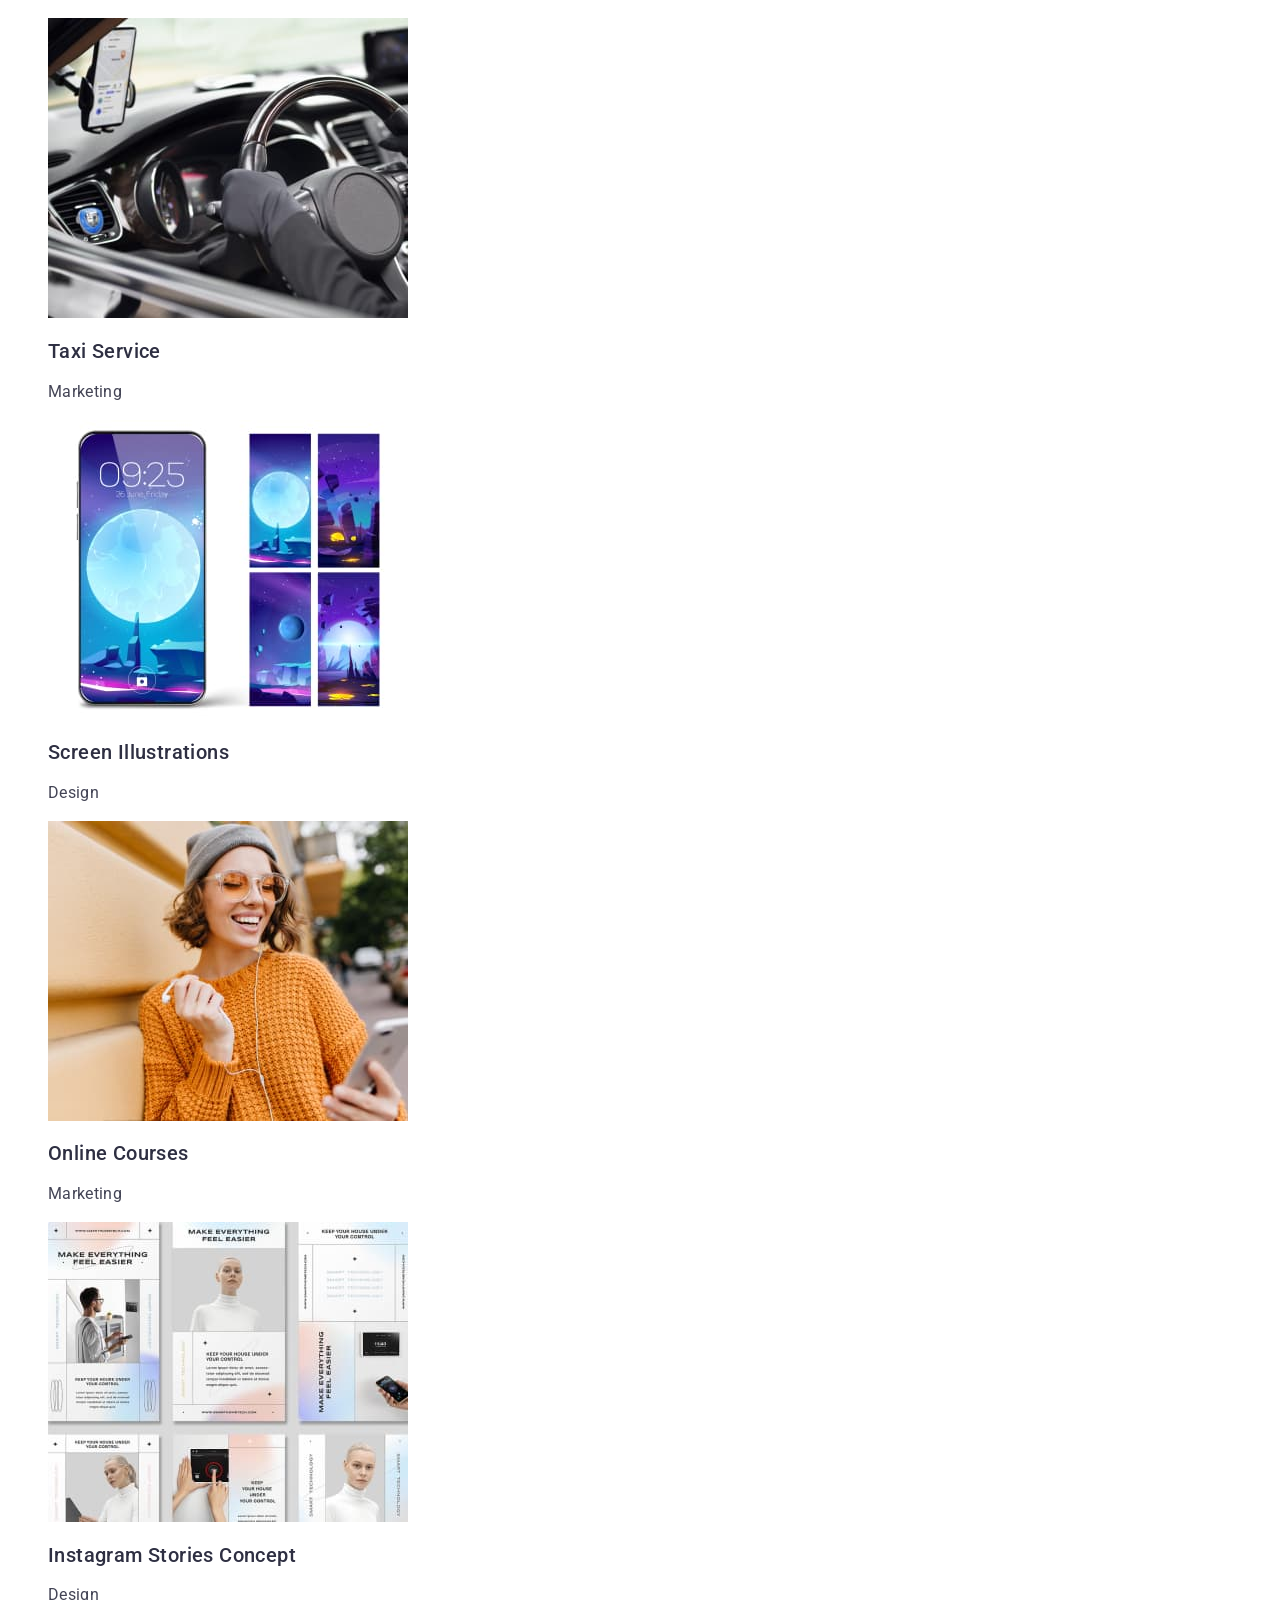
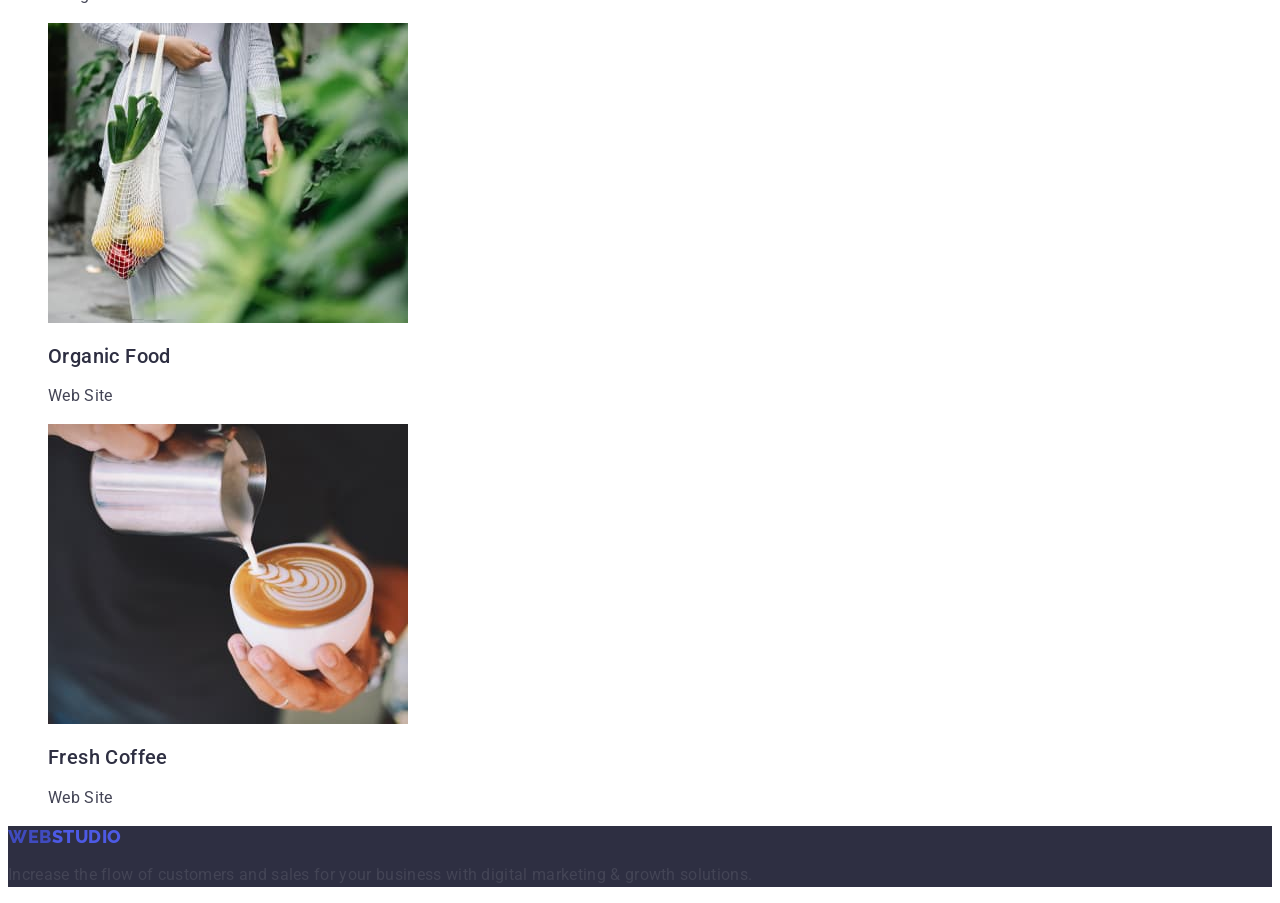
==== commit 2545b157: "r" ====
--- a/portfolio.html
+++ b/portfolio.html
@@ -4,16 +4,17 @@
 <head>
     <meta charset="UTF-8">
     <meta name="viewport" content="width=device-width, initial-scale=1.0">
-    <link rel="preconnect" href="https://fonts.googleapis.com" />
-    <link rel="preconnect" href="https://fonts.gstatic.com" crossorigin />
-    <link href="https://fonts.googleapis.com/css2?family=Raleway&family=Roboto&display=swap" rel="stylesheet">
+<link rel="preconnect" href="https://fonts.googleapis.com">
+<link rel="preconnect" href="https://fonts.gstatic.com" crossorigin>
+<link href="https://fonts.googleapis.com/css2?family=Raleway:wght@800&family=Roboto:wght@400;500;700;900&display=swap"
+    rel="stylesheet">
     <link rel="stylesheet" href="./css/styles.css" /><title>zadanie domowe</title>
 </head>
 
 <body>
     <header>
 
-        <nav>
+        <nav clas="navigation">
             <a class="logo link" href="./index.html">Web<span class="span">Studio</span></a>
 
             <ul class="list">
--- a/css/styles.css
+++ b/css/styles.css
@@ -25,9 +25,11 @@
 .link{ text-decoration: none;
     color: var(--fifth-colour);
     color:var(--fifth-colour)
+
 }
+
 .link-list-element{
-    font-weight: 500;
+    font-weight: 400;
     font-size: 16px;
     line-height: 1.5;
     letter-spacing: 0.02em;
@@ -50,13 +52,6 @@
     text-align: center;
     letter-spacing: 0.02em;
     text-transform: capitalize;
-    color: var(--second-color);
-}
-.second-header-portfolio {
-    font-weight: 500;
-    font-size: 20px;
-    line-height: 1.2;
-    letter-spacing: 0.02em;
     color: var(--second-color);
 }
 .third-header{
@@ -82,6 +77,9 @@
 .button:hover,
 .button:focus{
     color: var(--third-colour);
+    background-color: var(--fifth-colour);
+}
+.button-second:hover{
     background-color: var(--fifth-colour);
 }
 .button-second{
@@ -118,8 +116,11 @@
     color: var(--second-color);
 }
 .span-bottom{
-    color: var(--four-colour);
+    color: var(--first-color)
 }
 .footer-element{
     background-color: var(--second-color);
+}
+.navigation:hover{
+    color: var(--fifth-colour);
 }
